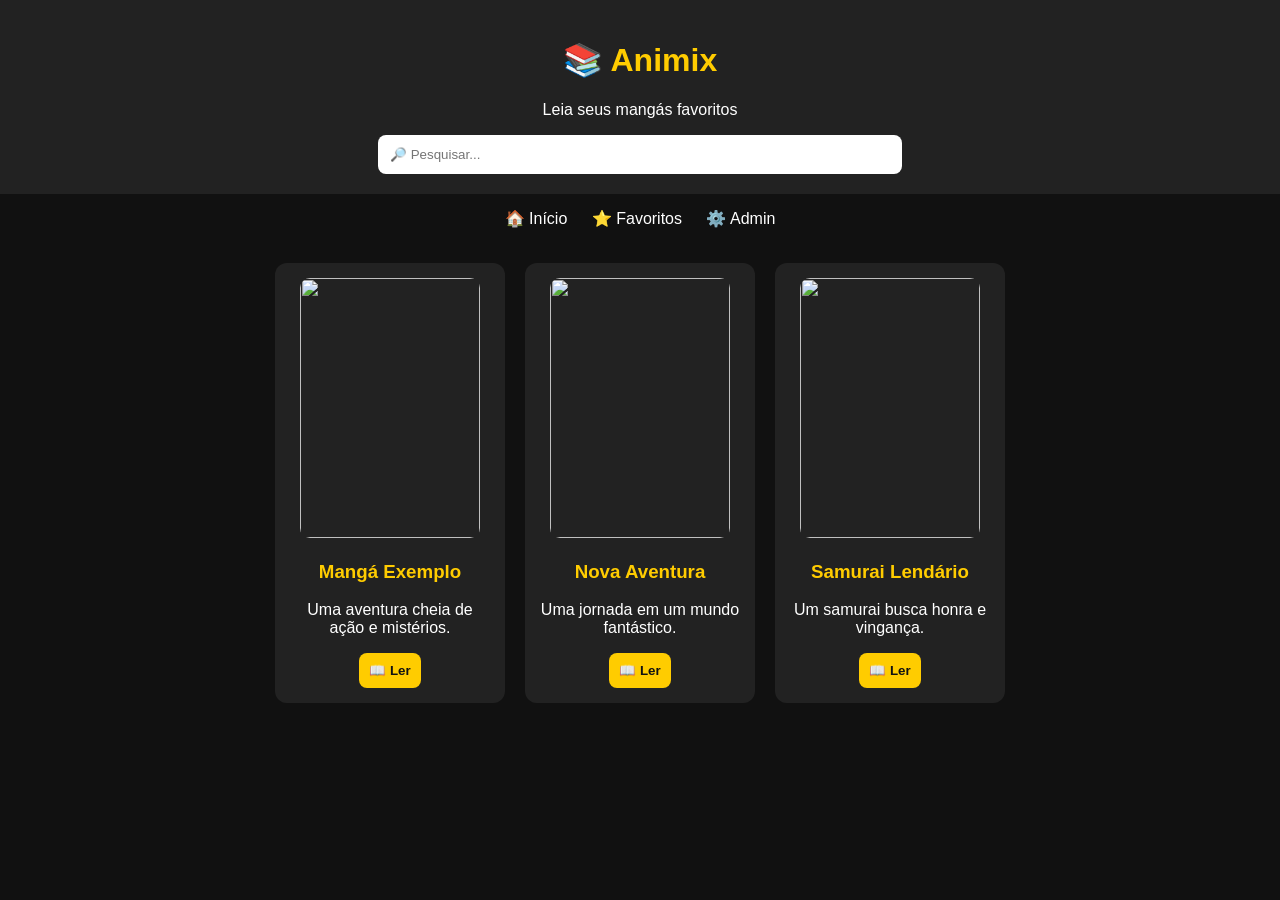
==== index.html @ 1372f6e9 "Refactor CSS styles for consistency" ====
<!DOCTYPE html>
<html lang="pt-BR">

<head>

<meta charset="UTF-8">
<meta name="viewport" content="width=device-width, initial-scale=1.0">

<title>Animix - Mangás</title>

<style>

body{
margin:0;
background:#111;
color:white;
font-family:Arial,sans-serif;
}

header{
background:#222;
padding:20px;
text-align:center;
}

h1{
color:#ffcc00;
}

.pesquisa{
width:80%;
max-width:500px;
padding:12px;
border-radius:8px;
border:none;
}

.menu{
text-align:center;
padding:15px;
}

.menu a{
color:white;
margin:10px;
text-decoration:none;
}

.catalogo{
display:flex;
flex-wrap:wrap;
justify-content:center;
gap:20px;
padding:20px;
}

.card{
background:#222;
width:200px;
padding:15px;
border-radius:12px;
text-align:center;
}

.card img{
width:180px;
height:260px;
object-fit:cover;
border-radius:10px;
}

.card h3{
color:#ffcc00;
}

button{
background:#ffcc00;
color:#111;
border:none;
padding:10px;
border-radius:8px;
cursor:pointer;
font-weight:bold;
}

</style>

</head>


<body>


<header>

<h1>📚 Animix</h1>

<p>Leia seus mangás favoritos</p>


<input 
id="pesquisa"
class="pesquisa"
placeholder="🔎 Pesquisar..."
onkeyup="buscar()"
>


</header>



<div class="menu">

<a href="index.html">
🏠 Início
</a>


<a href="favoritos.html">
⭐ Favoritos
</a>


<a href="admin.html">
⚙️ Admin
</a>


</div>




<div class="catalogo" id="catalogo">

</div>




<script src="dados.js"></script>


<script>



let lista = mangas;



let cadastrados =
JSON.parse(localStorage.getItem("mangas")) || [];



lista = lista.concat(cadastrados);




let catalogo =
document.getElementById("catalogo");




lista.forEach(function(manga,index){



catalogo.innerHTML += `


<div class="card">


<img src="${manga.capa}">


<h3>${manga.nome}</h3>


<p>${manga.descricao}</p>


<a href="manga.html?id=${index}">

<button>

📖 Ler

</button>

</a>



</div>


`;



});






function buscar(){



let texto =
document
.getElementById("pesquisa")
.value
.toLowerCase();



let cards =
document.getElementsByClassName("card");



for(let i=0;i<cards.length;i++){



let nome =
cards[i]
.querySelector("h3")
.innerHTML
.toLowerCase();



cards[i].style.display =
nome.includes(texto)
?
"block"
:
"none";


}



}



</script>



</body>

</html>
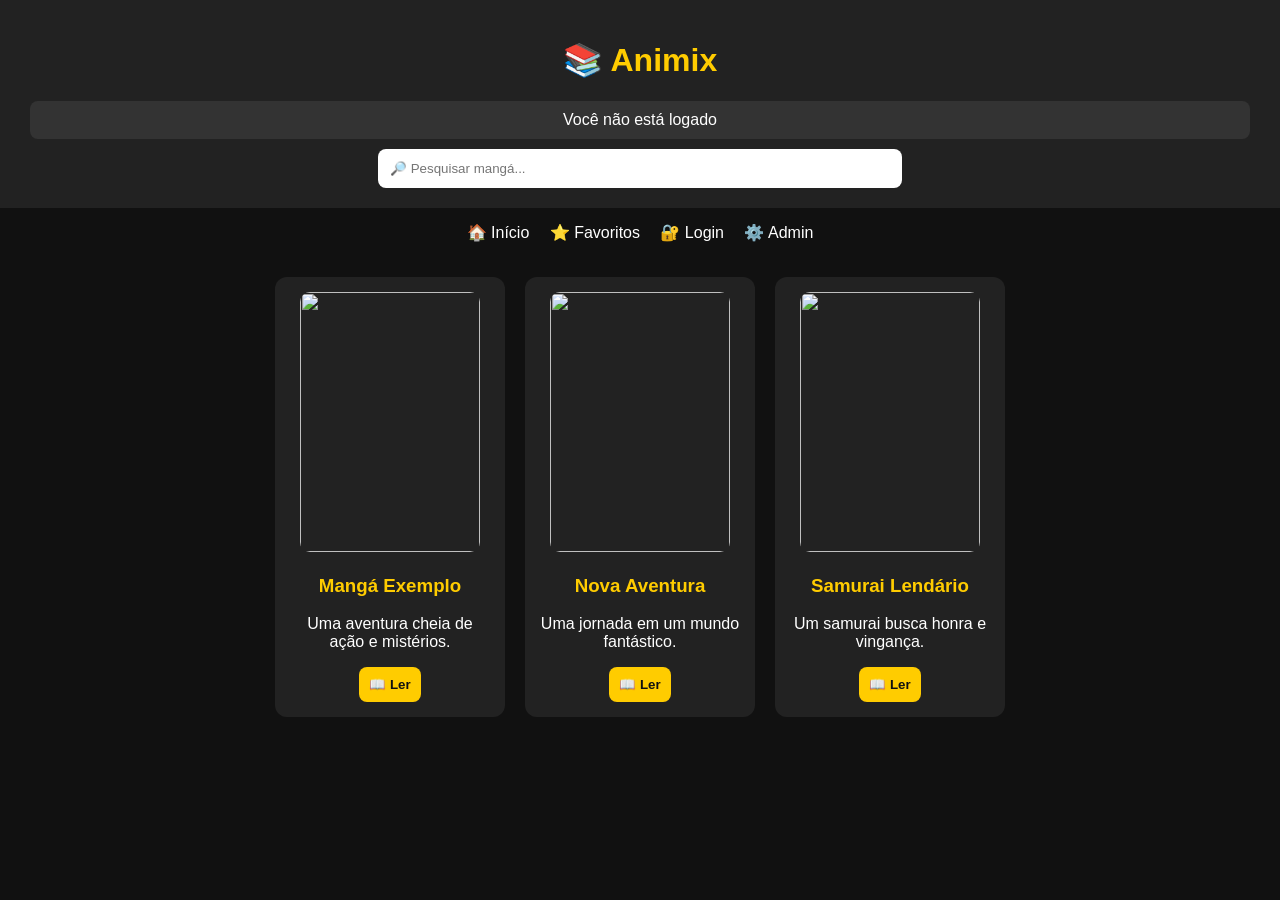
==== commit 21796ae4: "Refactor HTML and CSS for improved layout and style" ====
--- a/index.html
+++ b/index.html
@@ -7,6 +7,7 @@
 <meta name="viewport" content="width=device-width, initial-scale=1.0">
 
 <title>Animix - Mangás</title>
+
 
 <style>
 
@@ -17,63 +18,54 @@
 font-family:Arial,sans-serif;
 }
 
+
 header{
+
 background:#222;
 padding:20px;
 text-align:center;
-}
+
+}
+
 
 h1{
+
 color:#ffcc00;
-}
+
+}
+
 
 .pesquisa{
+
 width:80%;
 max-width:500px;
 padding:12px;
 border-radius:8px;
 border:none;
-}
+
+}
+
+
 
 .menu{
+
 text-align:center;
 padding:15px;
-}
+
+}
+
 
 .menu a{
+
 color:white;
-margin:10px;
+margin:8px;
 text-decoration:none;
-}
-
-.catalogo{
-display:flex;
-flex-wrap:wrap;
-justify-content:center;
-gap:20px;
-padding:20px;
-}
-
-.card{
-background:#222;
-width:200px;
-padding:15px;
-border-radius:12px;
-text-align:center;
-}
-
-.card img{
-width:180px;
-height:260px;
-object-fit:cover;
-border-radius:10px;
-}
-
-.card h3{
-color:#ffcc00;
-}
+
+}
+
 
 button{
+
 background:#ffcc00;
 color:#111;
 border:none;
@@ -81,7 +73,61 @@
 border-radius:8px;
 cursor:pointer;
 font-weight:bold;
-}
+
+}
+
+
+
+.catalogo{
+
+display:flex;
+flex-wrap:wrap;
+justify-content:center;
+gap:20px;
+padding:20px;
+
+}
+
+
+
+.card{
+
+background:#222;
+width:200px;
+padding:15px;
+border-radius:12px;
+text-align:center;
+
+}
+
+
+
+.card img{
+
+width:180px;
+height:260px;
+object-fit:cover;
+border-radius:10px;
+
+}
+
+
+.card h3{
+
+color:#ffcc00;
+
+}
+
+
+.usuario{
+
+background:#333;
+padding:10px;
+margin:10px;
+border-radius:8px;
+
+}
+
 
 </style>
 
@@ -91,26 +137,36 @@
 <body>
 
 
+
 <header>
 
+
 <h1>📚 Animix</h1>
 
-<p>Leia seus mangás favoritos</p>
+
+<div id="usuario" class="usuario">
+
+</div>
+
 
 
 <input 
 id="pesquisa"
 class="pesquisa"
-placeholder="🔎 Pesquisar..."
+placeholder="🔎 Pesquisar mangá..."
 onkeyup="buscar()"
 >
 
 
+
 </header>
 
 
 
+
+
 <div class="menu">
+
 
 <a href="index.html">
 🏠 Início
@@ -122,16 +178,26 @@
 </a>
 
 
+
+<a href="login.html">
+🔐 Login
+</a>
+
+
+
 <a href="admin.html">
 ⚙️ Admin
 </a>
 
 
+
 </div>
 
 
 
 
+
+
 <div class="catalogo" id="catalogo">
 
 </div>
@@ -139,7 +205,12 @@
 
 
 
+
+
+
 <script src="dados.js"></script>
+
+
 
 
 <script>
@@ -155,7 +226,9 @@
 
 
 
-lista = lista.concat(cadastrados);
+lista =
+lista.concat(cadastrados);
+
 
 
 
@@ -166,6 +239,7 @@
 
 
 
+
 lista.forEach(function(manga,index){
 
 
@@ -173,16 +247,22 @@
 catalogo.innerHTML += `
 
 
+
 <div class="card">
 
 
 <img src="${manga.capa}">
 
 
-<h3>${manga.nome}</h3>
-
-
-<p>${manga.descricao}</p>
+<h3>
+${manga.nome}
+</h3>
+
+
+<p>
+${manga.descricao}
+</p>
+
 
 
 <a href="manga.html?id=${index}">
@@ -198,6 +278,7 @@
 
 
 </div>
+
 
 
 `;
@@ -220,6 +301,7 @@
 .getElementById("pesquisa")
 .value
 .toLowerCase();
+
 
 
 
@@ -256,10 +338,74 @@
 
 
 
+
+
+
+
+
+let logado =
+localStorage.getItem("login");
+
+
+
+let nome =
+localStorage.getItem("nomeUsuario");
+
+
+
+
+let area =
+document.getElementById("usuario");
+
+
+
+
+
+if(logado==="sim"){
+
+
+area.innerHTML =
+
+"👤 Olá, "+nome+
+" <button onclick='sair()'>Sair</button>";
+
+
+}
+
+else{
+
+
+area.innerHTML =
+
+"Você não está logado";
+
+
+}
+
+
+
+
+
+function sair(){
+
+
+localStorage.removeItem("login");
+
+localStorage.removeItem("nomeUsuario");
+
+
+location.reload();
+
+
+}
+
+
+
 </script>
 
 
 
+
 </body>
 
 </html>
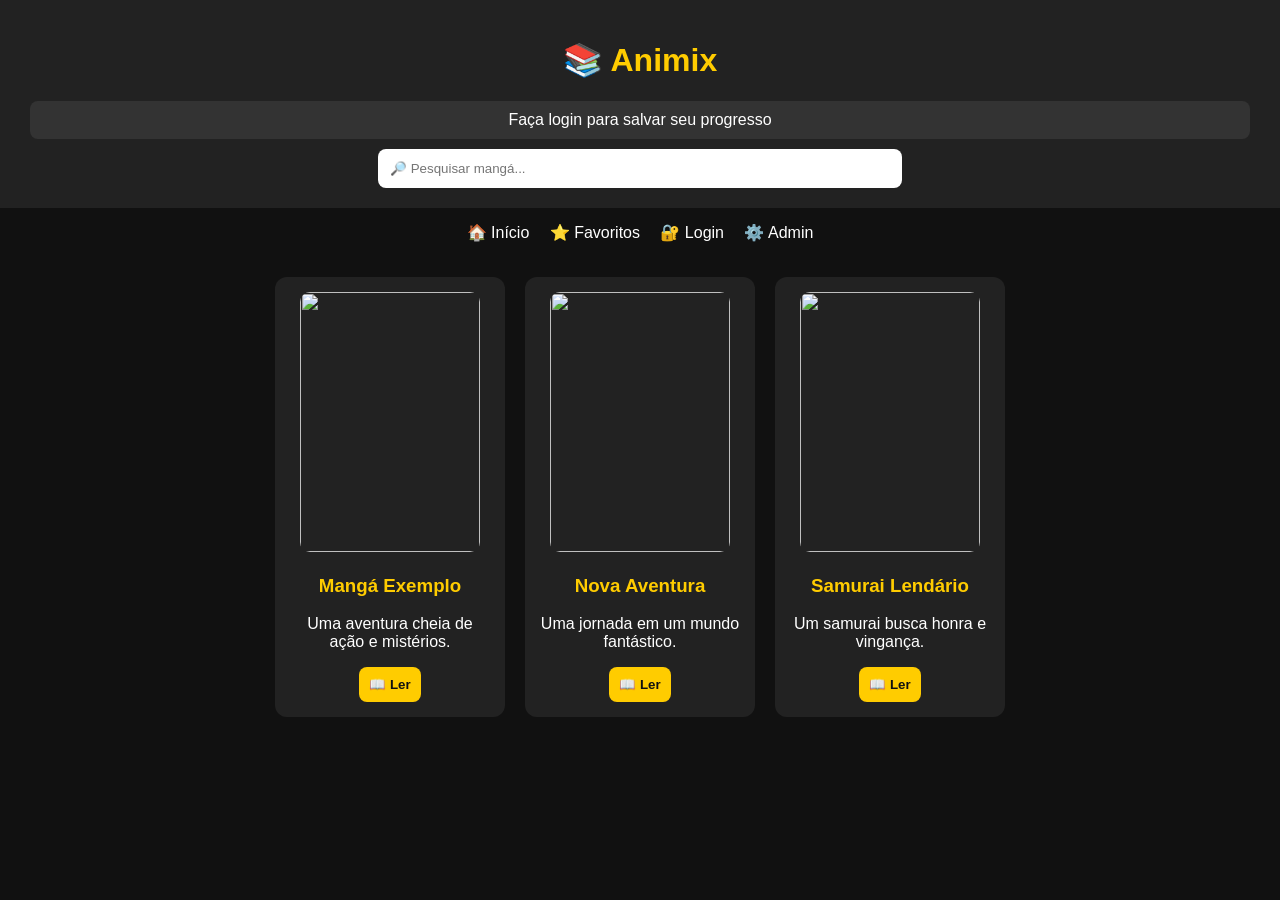
==== commit 21d72248: "Refactor index.html for improved structure and styles Refactor HTML structure and styles, removing d" ====
--- a/index.html
+++ b/index.html
@@ -20,18 +20,14 @@
 
 
 header{
-
 background:#222;
 padding:20px;
 text-align:center;
-
 }
 
 
 h1{
-
 color:#ffcc00;
-
 }
 
 
@@ -44,7 +40,6 @@
 border:none;
 
 }
-
 
 
 .menu{
@@ -77,6 +72,37 @@
 }
 
 
+.usuario{
+
+background:#333;
+padding:10px;
+margin:10px;
+border-radius:8px;
+
+}
+
+
+
+.secao{
+
+padding:20px;
+
+}
+
+
+
+.continuar{
+
+background:#222;
+border-radius:12px;
+padding:15px;
+text-align:center;
+max-width:400px;
+margin:auto;
+
+}
+
+
 
 .catalogo{
 
@@ -119,21 +145,13 @@
 }
 
 
-.usuario{
-
-background:#333;
-padding:10px;
-margin:10px;
-border-radius:8px;
-
-}
-
-
 </style>
 
+
 </head>
 
 
+
 <body>
 
 
@@ -144,13 +162,14 @@
 <h1>📚 Animix</h1>
 
 
+
 <div id="usuario" class="usuario">
 
 </div>
 
 
 
-<input 
+<input
 id="pesquisa"
 class="pesquisa"
 placeholder="🔎 Pesquisar mangá..."
@@ -164,7 +183,6 @@
 
 
 
-
 <div class="menu">
 
 
@@ -178,19 +196,16 @@
 </a>
 
 
-
 <a href="login.html">
 🔐 Login
 </a>
 
 
-
 <a href="admin.html">
 ⚙️ Admin
 </a>
 
 
-
 </div>
 
 
@@ -198,6 +213,13 @@
 
 
 
+<div id="continuarArea"></div>
+
+
+
+
+
+
 <div class="catalogo" id="catalogo">
 
 </div>
@@ -212,28 +234,126 @@
 
 
 
-
 <script>
 
 
 
+
+
+// HISTÓRICO DE LEITURA
+
+
+
+let ultimo =
+
+JSON.parse(
+
+localStorage.getItem("ultimoLido")
+
+);
+
+
+
+
+
+if(ultimo){
+
+
+
+document.getElementById("continuarArea").innerHTML = `
+
+
+
+<div class="secao">
+
+
+<h2>
+
+📌 Continuar lendo
+
+</h2>
+
+
+
+<div class="continuar">
+
+
+<h3>
+
+${ultimo.manga}
+
+</h3>
+
+
+
+<p>
+
+Capítulo ${ultimo.capitulo}
+
+</p>
+
+
+
+<a href="leitor.html?id=${ultimo.id}&cap=${ultimo.capitulo}">
+
+
+<button>
+
+▶ Continuar
+
+</button>
+
+
+</a>
+
+
+
+</div>
+
+
+</div>
+
+
+
+`;
+
+
+
+}
+
+
+
+
+
+
+
+// CATÁLOGO
+
+
+
 let lista = mangas;
 
 
 
 let cadastrados =
-JSON.parse(localStorage.getItem("mangas")) || [];
-
-
-
-lista =
-lista.concat(cadastrados);
+
+JSON.parse(
+
+localStorage.getItem("mangas")
+
+) || [];
+
+
+
+lista = lista.concat(cadastrados);
+
 
 
 
 
 
 let catalogo =
+
 document.getElementById("catalogo");
 
 
@@ -247,7 +367,6 @@
 catalogo.innerHTML += `
 
 
-
 <div class="card">
 
 
@@ -255,24 +374,30 @@
 
 
 <h3>
+
 ${manga.nome}
+
 </h3>
 
 
 <p>
+
 ${manga.descricao}
+
 </p>
 
 
 
 <a href="manga.html?id=${index}">
 
+
 <button>
 
 📖 Ler
 
 </button>
 
+
 </a>
 
 
@@ -280,7 +405,6 @@
 </div>
 
 
-
 `;
 
 
@@ -292,69 +416,95 @@
 
 
 
+// PESQUISA
+
+
+
 function buscar(){
 
 
 
 let texto =
-document
-.getElementById("pesquisa")
+
+document.getElementById("pesquisa")
+
 .value
+
 .toLowerCase();
 
 
 
 
 let cards =
+
 document.getElementsByClassName("card");
 
 
 
+
+
 for(let i=0;i<cards.length;i++){
 
 
 
 let nome =
+
 cards[i]
+
 .querySelector("h3")
+
 .innerHTML
+
 .toLowerCase();
 
 
 
+
 cards[i].style.display =
+
 nome.includes(texto)
+
 ?
+
 "block"
+
 :
+
 "none";
 
 
-}
-
-
-
-}
-
-
-
-
-
+
+}
+
+
+
+}
+
+
+
+
+
+
+
+// LOGIN
 
 
 
 let logado =
+
 localStorage.getItem("login");
 
 
 
 let nome =
+
 localStorage.getItem("nomeUsuario");
 
 
 
 
 let area =
+
 document.getElementById("usuario");
 
 
@@ -364,12 +514,15 @@
 if(logado==="sim"){
 
 
+
 area.innerHTML =
 
-"👤 Olá, "+nome+
+"👤 Olá "+nome+
+
 " <button onclick='sair()'>Sair</button>";
 
 
+
 }
 
 else{
@@ -377,7 +530,7 @@
 
 area.innerHTML =
 
-"Você não está logado";
+"Faça login para salvar seu progresso";
 
 
 }
@@ -401,11 +554,11 @@
 
 
 
+
 </script>
 
 
 
-
 </body>
 
 </html>
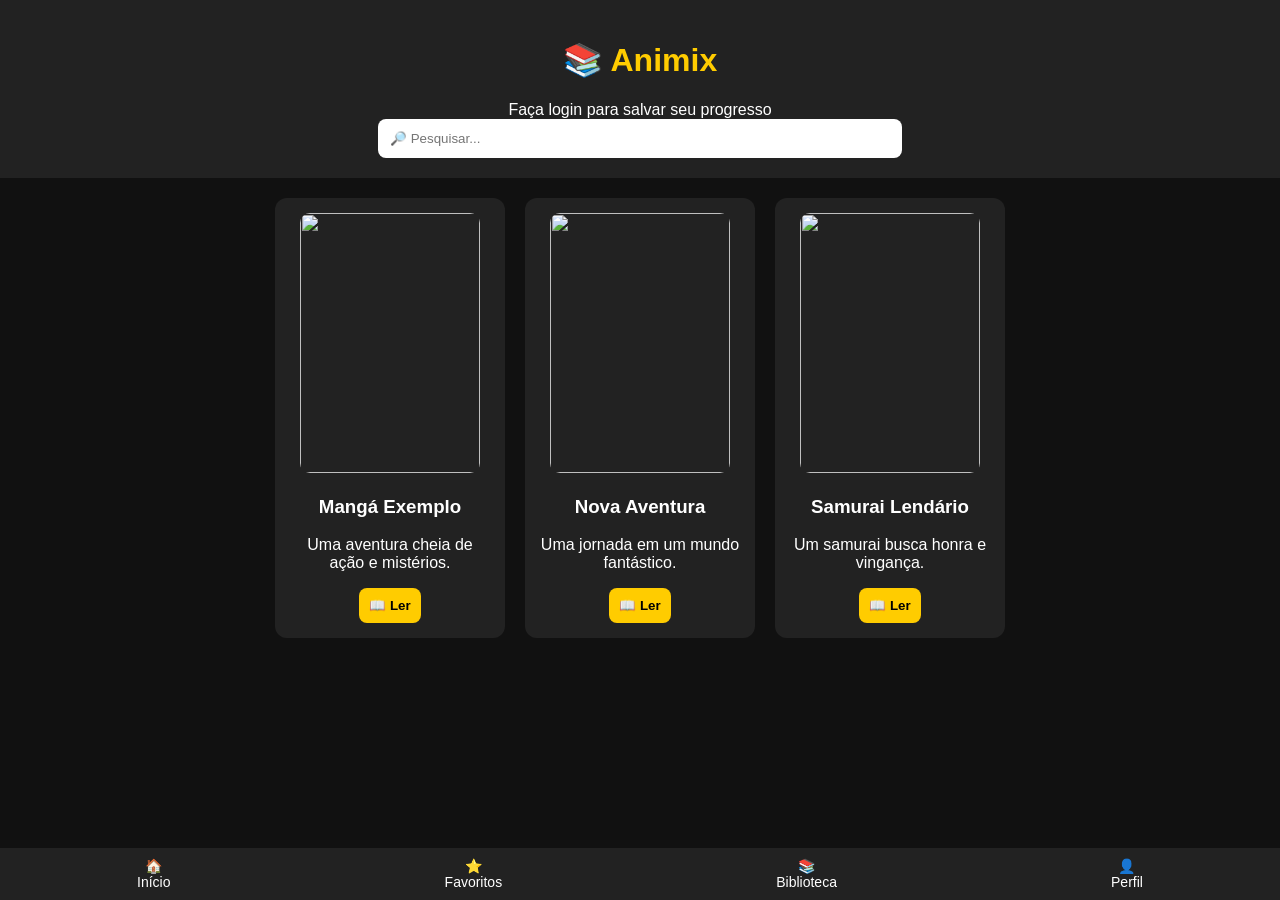
==== commit 6b351934: "Refactor HTML structure and styles for clarity" ====
--- a/index.html
+++ b/index.html
@@ -6,18 +6,17 @@
 <meta charset="UTF-8">
 <meta name="viewport" content="width=device-width, initial-scale=1.0">
 
-<title>Animix - Mangás</title>
-
+<title>Animix</title>
 
 <style>
 
 body{
 margin:0;
+padding-bottom:80px;
 background:#111;
 color:white;
 font-family:Arial,sans-serif;
 }
-
 
 header{
 background:#222;
@@ -25,62 +24,87 @@
 text-align:center;
 }
 
-
 h1{
 color:#ffcc00;
 }
 
-
 .pesquisa{
-
 width:80%;
 max-width:500px;
 padding:12px;
 border-radius:8px;
 border:none;
-
-}
-
-
-.menu{
-
+}
+
+
+.usuario{
+background:#333;
+padding:10px;
+border-radius:8px;
+margin:10px;
+}
+
+
+.catalogo{
+display:flex;
+flex-wrap:wrap;
+justify-content:center;
+gap:20px;
+padding:20px;
+}
+
+
+.card{
+background:#222;
+width:200px;
+padding:15px;
+border-radius:12px;
 text-align:center;
-padding:15px;
-
-}
-
-
-.menu a{
-
-color:white;
-margin:8px;
-text-decoration:none;
-
+}
+
+
+.card img{
+width:180px;
+height:260px;
+object-fit:cover;
+border-radius:10px;
 }
 
 
 button{
-
 background:#ffcc00;
-color:#111;
 border:none;
 padding:10px;
 border-radius:8px;
 cursor:pointer;
 font-weight:bold;
-
-}
-
-
-.usuario{
-
-background:#333;
-padding:10px;
-margin:10px;
-border-radius:8px;
-
-}
-
+}
+
+
+
+.menu-fixo{
+
+position:fixed;
+bottom:0;
+left:0;
+width:100%;
+background:#222;
+display:flex;
+justify-content:space-around;
+padding:10px 0;
+z-index:999;
+
+}
+
+
+.menu-fixo a{
+
+color:white;
+text-decoration:none;
+text-align:center;
+font-size:14px;
+
+}
 
 
 .secao{
@@ -94,53 +118,9 @@
 .continuar{
 
 background:#222;
-border-radius:12px;
 padding:15px;
+border-radius:10px;
 text-align:center;
-max-width:400px;
-margin:auto;
-
-}
-
-
-
-.catalogo{
-
-display:flex;
-flex-wrap:wrap;
-justify-content:center;
-gap:20px;
-padding:20px;
-
-}
-
-
-
-.card{
-
-background:#222;
-width:200px;
-padding:15px;
-border-radius:12px;
-text-align:center;
-
-}
-
-
-
-.card img{
-
-width:180px;
-height:260px;
-object-fit:cover;
-border-radius:10px;
-
-}
-
-
-.card h3{
-
-color:#ffcc00;
 
 }
 
@@ -151,7 +131,6 @@
 </head>
 
 
-
 <body>
 
 
@@ -162,47 +141,61 @@
 <h1>📚 Animix</h1>
 
 
-
-<div id="usuario" class="usuario">
-
-</div>
-
-
-
-<input
+<div id="usuario"></div>
+
+
+<input 
+class="pesquisa"
 id="pesquisa"
-class="pesquisa"
-placeholder="🔎 Pesquisar mangá..."
+placeholder="🔎 Pesquisar..."
 onkeyup="buscar()"
 >
 
 
-
 </header>
 
 
 
 
-<div class="menu">
+
+<div id="continuar"></div>
+
+
+
+<div class="catalogo" id="catalogo">
+
+</div>
+
+
+
+
+
+
+
+<div class="menu-fixo">
 
 
 <a href="index.html">
-🏠 Início
+🏠<br>
+Início
 </a>
 
 
 <a href="favoritos.html">
-⭐ Favoritos
-</a>
-
-
-<a href="login.html">
-🔐 Login
-</a>
-
-
-<a href="admin.html">
-⚙️ Admin
+⭐<br>
+Favoritos
+</a>
+
+
+<a href="biblioteca.html">
+📚<br>
+Biblioteca
+</a>
+
+
+<a href="perfil.html">
+👤<br>
+Perfil
 </a>
 
 
@@ -213,77 +206,114 @@
 
 
 
-<div id="continuarArea"></div>
-
-
-
-
-
-
-<div class="catalogo" id="catalogo">
+
+<script src="dados.js"></script>
+
+
+
+<script>
+
+
+
+let lista=mangas;
+
+
+let extras=
+
+JSON.parse(localStorage.getItem("mangas")) || [];
+
+
+
+lista=lista.concat(extras);
+
+
+
+
+
+let catalogo=
+
+document.getElementById("catalogo");
+
+
+
+
+
+lista.forEach(function(manga,index){
+
+
+
+catalogo.innerHTML += `
+
+
+<div class="card">
+
+
+<img src="${manga.capa}">
+
+
+<h3>
+
+${manga.nome}
+
+</h3>
+
+
+<p>
+
+${manga.descricao}
+
+</p>
+
+
+
+<a href="manga.html?id=${index}">
+
+
+<button>
+
+📖 Ler
+
+</button>
+
+
+</a>
+
 
 </div>
 
 
-
-
-
-
-
-<script src="dados.js"></script>
-
-
-
-<script>
-
-
-
-
-
-// HISTÓRICO DE LEITURA
-
-
-
-let ultimo =
-
-JSON.parse(
-
-localStorage.getItem("ultimoLido")
-
-);
-
-
+`;
+
+
+
+});
+
+
+
+
+
+
+
+let ultimo=
+
+JSON.parse(localStorage.getItem("ultimoLido"));
 
 
 
 if(ultimo){
 
 
-
-document.getElementById("continuarArea").innerHTML = `
-
-
+document.getElementById("continuar").innerHTML=`
 
 <div class="secao">
 
-
-<h2>
-
-📌 Continuar lendo
-
-</h2>
-
+<h2>📌 Continuar lendo</h2>
 
 
 <div class="continuar">
 
 
-<h3>
-
-${ultimo.manga}
-
-</h3>
-
+<h3>${ultimo.manga}</h3>
 
 
 <p>
@@ -293,7 +323,6 @@
 </p>
 
 
-
 <a href="leitor.html?id=${ultimo.id}&cap=${ultimo.capitulo}">
 
 
@@ -307,14 +336,11 @@
 </a>
 
 
-
 </div>
 
 
 </div>
 
-
-
 `;
 
 
@@ -327,140 +353,32 @@
 
 
 
-// CATÁLOGO
-
-
-
-let lista = mangas;
-
-
-
-let cadastrados =
-
-JSON.parse(
-
-localStorage.getItem("mangas")
-
-) || [];
-
-
-
-lista = lista.concat(cadastrados);
-
-
-
-
-
-
-let catalogo =
-
-document.getElementById("catalogo");
-
-
-
-
-
-lista.forEach(function(manga,index){
-
-
-
-catalogo.innerHTML += `
-
-
-<div class="card">
-
-
-<img src="${manga.capa}">
-
-
-<h3>
-
-${manga.nome}
-
-</h3>
-
-
-<p>
-
-${manga.descricao}
-
-</p>
-
-
-
-<a href="manga.html?id=${index}">
-
-
-<button>
-
-📖 Ler
-
-</button>
-
-
-</a>
-
-
-
-</div>
-
-
-`;
-
-
-
-});
-
-
-
-
-
-
-// PESQUISA
-
-
 
 function buscar(){
 
 
-
-let texto =
-
-document.getElementById("pesquisa")
-
-.value
-
-.toLowerCase();
-
-
-
-
-let cards =
+let texto=
+
+document.getElementById("pesquisa").value.toLowerCase();
+
+
+
+let cards=
 
 document.getElementsByClassName("card");
 
 
 
-
-
 for(let i=0;i<cards.length;i++){
 
 
-
-let nome =
-
-cards[i]
-
-.querySelector("h3")
-
-.innerHTML
-
-.toLowerCase();
-
-
-
-
-cards[i].style.display =
+let nome=
+
+cards[i].querySelector("h3").innerHTML.toLowerCase();
+
+
+
+cards[i].style.display=
 
 nome.includes(texto)
 
@@ -473,54 +391,29 @@
 "none";
 
 
-
-}
-
-
-
-}
-
-
-
-
-
-
-
-// LOGIN
-
-
-
-let logado =
-
-localStorage.getItem("login");
-
-
-
-let nome =
+}
+
+
+
+}
+
+
+
+
+
+
+let nome=
 
 localStorage.getItem("nomeUsuario");
 
 
 
-
-let area =
-
-document.getElementById("usuario");
-
-
-
-
-
-if(logado==="sim"){
-
-
-
-area.innerHTML =
-
-"👤 Olá "+nome+
-
-" <button onclick='sair()'>Sair</button>";
-
+if(nome){
+
+
+document.getElementById("usuario").innerHTML=
+
+"👤 Olá "+nome;
 
 
 }
@@ -528,7 +421,7 @@
 else{
 
 
-area.innerHTML =
+document.getElementById("usuario").innerHTML=
 
 "Faça login para salvar seu progresso";
 
@@ -537,28 +430,11 @@
 
 
 
-
-
-function sair(){
-
-
-localStorage.removeItem("login");
-
-localStorage.removeItem("nomeUsuario");
-
-
-location.reload();
-
-
-}
-
-
-
-
 </script>
 
 
 
+
 </body>
 
 </html>
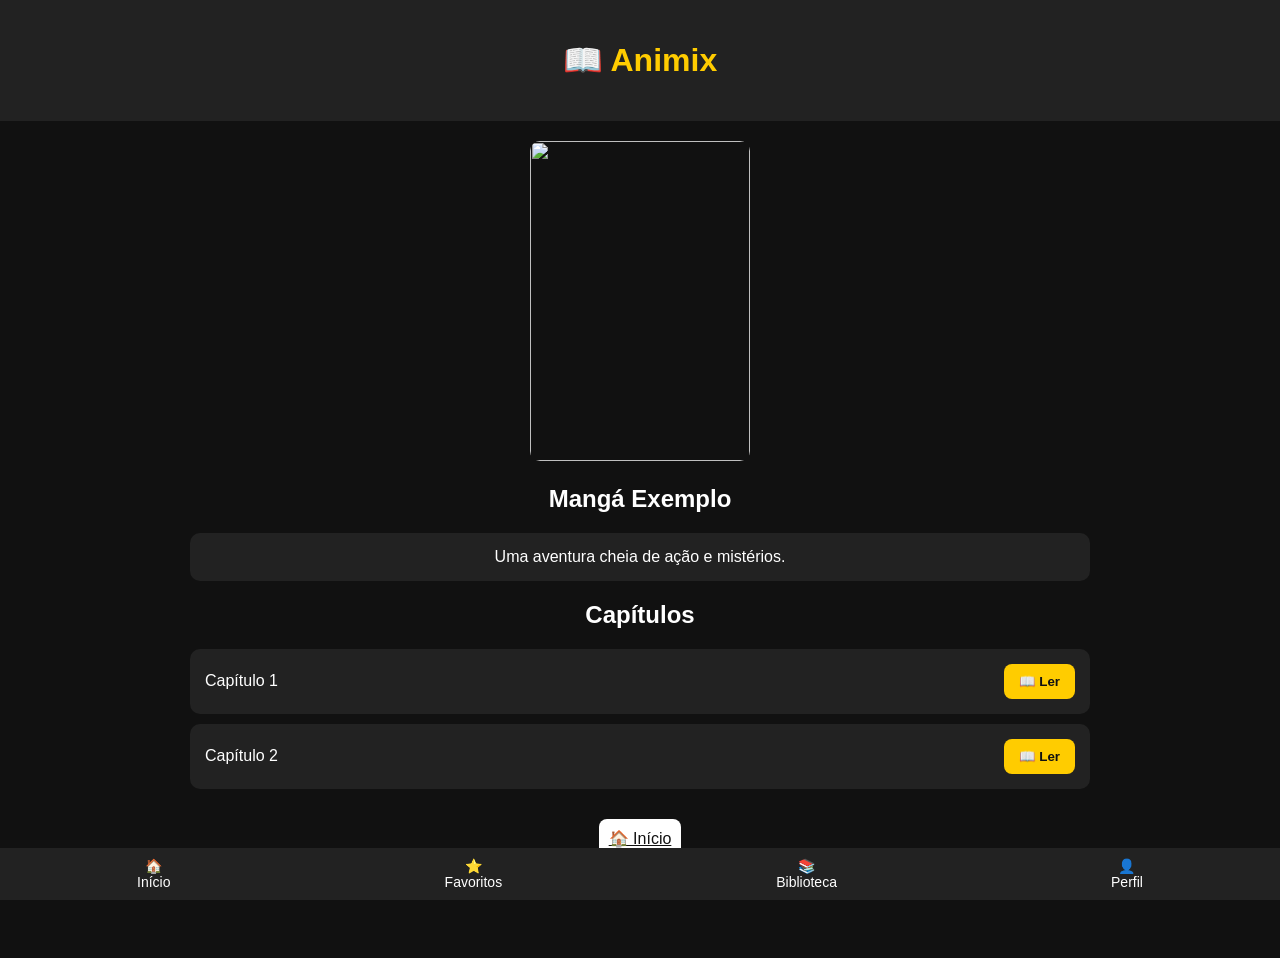
==== commit d5e0cdc3: "Update title and enhance styling in index.html" ====
--- a/index.html
+++ b/index.html
@@ -6,78 +6,105 @@
 <meta charset="UTF-8">
 <meta name="viewport" content="width=device-width, initial-scale=1.0">
 
-<title>Animix</title>
+<title>Animix - Mangá</title>
+
 
 <style>
 
 body{
+
 margin:0;
 padding-bottom:80px;
 background:#111;
 color:white;
 font-family:Arial,sans-serif;
-}
+
+}
+
 
 header{
+
 background:#222;
 padding:20px;
 text-align:center;
-}
+
+}
+
 
 h1{
+
 color:#ffcc00;
-}
-
-.pesquisa{
-width:80%;
-max-width:500px;
-padding:12px;
-border-radius:8px;
-border:none;
-}
-
-
-.usuario{
-background:#333;
-padding:10px;
-border-radius:8px;
-margin:10px;
-}
-
-
-.catalogo{
-display:flex;
-flex-wrap:wrap;
-justify-content:center;
-gap:20px;
+
+}
+
+
+
+.container{
+
+max-width:900px;
+margin:auto;
 padding:20px;
-}
-
-
-.card{
-background:#222;
-width:200px;
-padding:15px;
-border-radius:12px;
 text-align:center;
-}
-
-
-.card img{
-width:180px;
-height:260px;
+
+}
+
+
+
+.capa{
+
+width:220px;
+height:320px;
 object-fit:cover;
 border-radius:10px;
-}
+
+}
+
+
+
+.descricao{
+
+background:#222;
+padding:15px;
+border-radius:10px;
+margin:20px 0;
+
+}
+
 
 
 button{
+
 background:#ffcc00;
+color:#111;
 border:none;
-padding:10px;
+padding:10px 15px;
 border-radius:8px;
 cursor:pointer;
 font-weight:bold;
+
+}
+
+
+
+.capitulo{
+
+background:#222;
+padding:15px;
+margin:10px 0;
+border-radius:10px;
+display:flex;
+justify-content:space-between;
+align-items:center;
+
+}
+
+
+
+.remover{
+
+background:#c00000;
+color:white;
+
 }
 
 
@@ -107,22 +134,18 @@
 }
 
 
-.secao{
-
-padding:20px;
-
-}
-
-
-
-.continuar{
-
-background:#222;
-padding:15px;
-border-radius:10px;
-text-align:center;
-
-}
+
+.voltar{
+
+display:inline-block;
+background:white;
+color:#111;
+padding:10px;
+border-radius:8px;
+margin-top:20px;
+
+}
+
 
 
 </style>
@@ -135,22 +158,10 @@
 
 
 
+
 <header>
 
-
-<h1>📚 Animix</h1>
-
-
-<div id="usuario"></div>
-
-
-<input 
-class="pesquisa"
-id="pesquisa"
-placeholder="🔎 Pesquisar..."
-onkeyup="buscar()"
->
-
+<h1>📖 Animix</h1>
 
 </header>
 
@@ -158,15 +169,10 @@
 
 
 
-<div id="continuar"></div>
-
-
-
-<div class="catalogo" id="catalogo">
+<div class="container" id="conteudo">
+
 
 </div>
-
-
 
 
 
@@ -210,63 +216,103 @@
 <script src="dados.js"></script>
 
 
-
 <script>
 
 
 
-let lista=mangas;
-
-
-let extras=
-
-JSON.parse(localStorage.getItem("mangas")) || [];
-
-
-
-lista=lista.concat(extras);
-
-
-
-
-
-let catalogo=
-
-document.getElementById("catalogo");
-
-
-
-
-
-lista.forEach(function(manga,index){
-
-
-
-catalogo.innerHTML += `
-
-
-<div class="card">
-
-
-<img src="${manga.capa}">
-
-
-<h3>
-
-${manga.nome}
-
-</h3>
-
-
-<p>
+let url=
+
+new URLSearchParams(window.location.search);
+
+
+
+let id=
+
+Number(url.get("id"));
+
+
+
+let manga=
+
+mangas[id];
+
+
+
+
+
+let conteudo=
+
+document.getElementById("conteudo");
+
+
+
+
+
+if(manga){
+
+
+
+conteudo.innerHTML=`
+
+<img class="capa" src="${manga.capa}">
+
+
+<h2>${manga.nome}</h2>
+
+
+<div class="descricao">
 
 ${manga.descricao}
 
-</p>
-
-
-
-<a href="manga.html?id=${index}">
+</div>
+
+
+
+<h2>Capítulos</h2>
+
+
+<div id="capitulos"></div>
+
+
+
+<a class="voltar" href="index.html">
+
+🏠 Início
+
+</a>
+
+
+`;
+
+
+
+
+let lista=
+
+document.getElementById("capitulos");
+
+
+
+
+manga.capitulos.forEach(function(cap){
+
+
+
+lista.innerHTML +=`
+
+
+<div class="capitulo">
+
+
+<span>
+
+Capítulo ${cap.numero}
+
+</span>
+
+
+
+<a href="leitor.html?id=${id}&cap=${cap.numero}">
 
 
 <button>
@@ -279,9 +325,11 @@
 </a>
 
 
+
 </div>
 
 
+
 `;
 
 
@@ -290,140 +338,14 @@
 
 
 
-
-
-
-
-let ultimo=
-
-JSON.parse(localStorage.getItem("ultimoLido"));
-
-
-
-if(ultimo){
-
-
-document.getElementById("continuar").innerHTML=`
-
-<div class="secao">
-
-<h2>📌 Continuar lendo</h2>
-
-
-<div class="continuar">
-
-
-<h3>${ultimo.manga}</h3>
-
-
-<p>
-
-Capítulo ${ultimo.capitulo}
-
-</p>
-
-
-<a href="leitor.html?id=${ultimo.id}&cap=${ultimo.capitulo}">
-
-
-<button>
-
-▶ Continuar
-
-</button>
-
-
-</a>
-
-
-</div>
-
-
-</div>
-
-`;
-
-
-
-}
-
-
-
-
-
-
-
-
-function buscar(){
-
-
-let texto=
-
-document.getElementById("pesquisa").value.toLowerCase();
-
-
-
-let cards=
-
-document.getElementsByClassName("card");
-
-
-
-for(let i=0;i<cards.length;i++){
-
-
-let nome=
-
-cards[i].querySelector("h3").innerHTML.toLowerCase();
-
-
-
-cards[i].style.display=
-
-nome.includes(texto)
-
-?
-
-"block"
-
-:
-
-"none";
-
-
-}
-
-
-
-}
-
-
-
-
-
-
-let nome=
-
-localStorage.getItem("nomeUsuario");
-
-
-
-if(nome){
-
-
-document.getElementById("usuario").innerHTML=
-
-"👤 Olá "+nome;
-
-
 }
 
 else{
 
 
-document.getElementById("usuario").innerHTML=
-
-"Faça login para salvar seu progresso";
+conteudo.innerHTML=
+
+"<h2>Mangá não encontrado</h2>";
 
 
 }
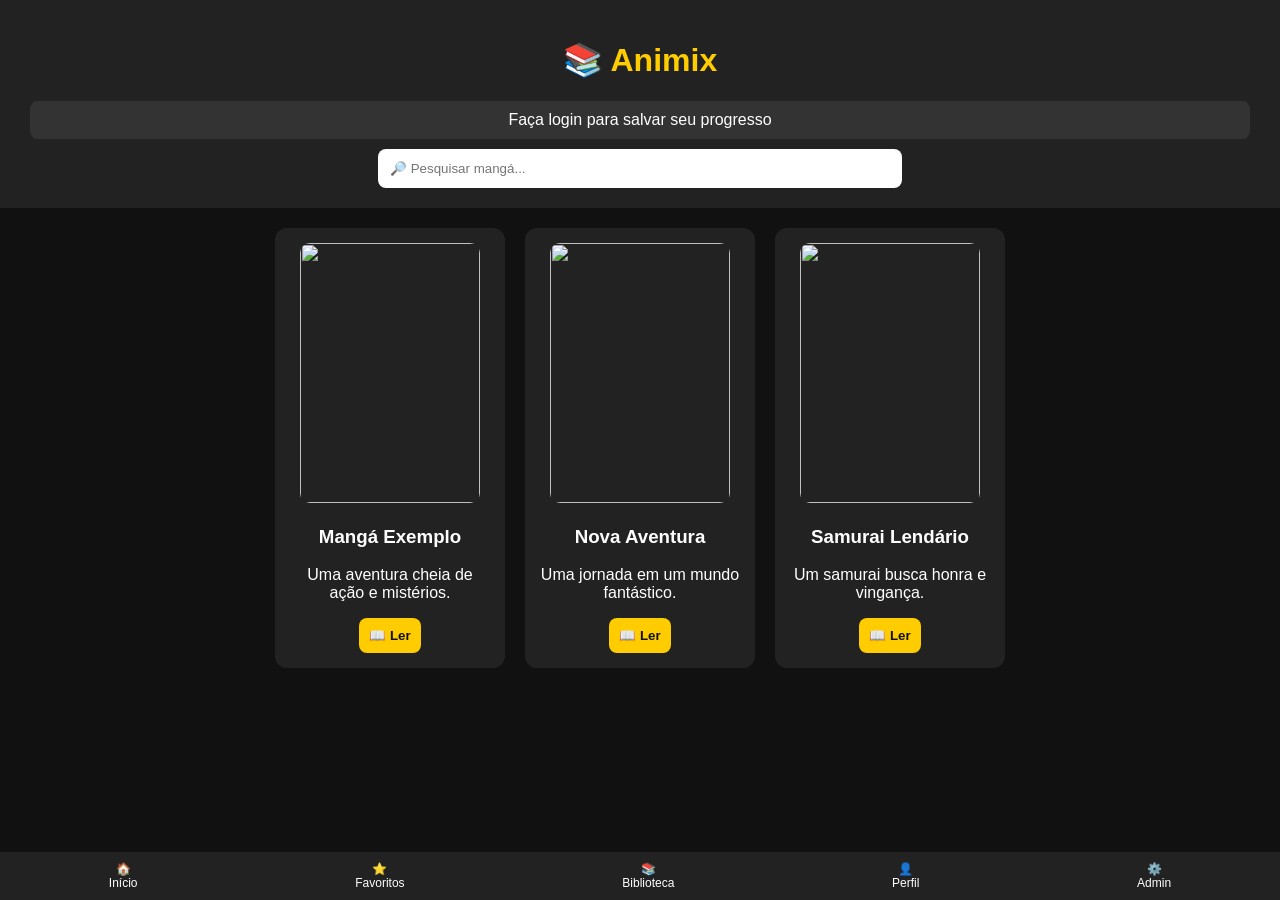
==== commit 149da11b: "Refactor HTML structure and styles for Animix" ====
--- a/index.html
+++ b/index.html
@@ -6,111 +6,85 @@
 <meta charset="UTF-8">
 <meta name="viewport" content="width=device-width, initial-scale=1.0">
 
-<title>Animix - Mangá</title>
-
+<title>Animix</title>
 
 <style>
 
 body{
-
 margin:0;
-padding-bottom:80px;
+padding-bottom:90px;
 background:#111;
 color:white;
 font-family:Arial,sans-serif;
-
-}
-
+}
 
 header{
-
 background:#222;
 padding:20px;
 text-align:center;
-
-}
-
+}
 
 h1{
-
 color:#ffcc00;
-
-}
-
-
-
-.container{
-
-max-width:900px;
-margin:auto;
+}
+
+.pesquisa{
+width:80%;
+max-width:500px;
+padding:12px;
+border-radius:8px;
+border:none;
+}
+
+.usuario{
+background:#333;
+padding:10px;
+margin:10px;
+border-radius:8px;
+}
+
+.catalogo{
+display:flex;
+flex-wrap:wrap;
+justify-content:center;
+gap:20px;
 padding:20px;
+}
+
+.card{
+background:#222;
+width:200px;
+padding:15px;
+border-radius:12px;
 text-align:center;
-
-}
-
-
-
-.capa{
-
-width:220px;
-height:320px;
+}
+
+.card img{
+width:180px;
+height:260px;
 object-fit:cover;
 border-radius:10px;
-
-}
-
-
-
-.descricao{
-
-background:#222;
-padding:15px;
-border-radius:10px;
-margin:20px 0;
-
-}
-
-
+}
 
 button{
-
 background:#ffcc00;
 color:#111;
 border:none;
-padding:10px 15px;
+padding:10px;
 border-radius:8px;
 cursor:pointer;
 font-weight:bold;
-
-}
-
-
-
-.capitulo{
-
+}
+
+.continuar{
 background:#222;
+margin:20px;
 padding:15px;
-margin:10px 0;
 border-radius:10px;
-display:flex;
-justify-content:space-between;
-align-items:center;
-
-}
-
-
-
-.remover{
-
-background:#c00000;
-color:white;
-
-}
-
-
+text-align:center;
+}
 
 .menu-fixo{
-
 position:fixed;
 bottom:0;
 left:0;
@@ -120,59 +94,46 @@
 justify-content:space-around;
 padding:10px 0;
 z-index:999;
-
-}
-
+}
 
 .menu-fixo a{
-
 color:white;
 text-decoration:none;
 text-align:center;
-font-size:14px;
-
-}
-
-
-
-.voltar{
-
-display:inline-block;
-background:white;
-color:#111;
-padding:10px;
-border-radius:8px;
-margin-top:20px;
-
-}
-
-
+font-size:12px;
+}
 
 </style>
 
-
 </head>
 
 
 <body>
 
 
-
-
 <header>
 
-<h1>📖 Animix</h1>
+<h1>📚 Animix</h1>
+
+
+<div id="usuario" class="usuario"></div>
+
+
+<input
+id="pesquisa"
+class="pesquisa"
+placeholder="🔎 Pesquisar mangá..."
+onkeyup="buscar()"
+>
 
 </header>
 
 
 
-
-
-<div class="container" id="conteudo">
-
-
-</div>
+<div id="continuar"></div>
+
+
+<div class="catalogo" id="catalogo"></div>
 
 
 
@@ -205,6 +166,12 @@
 </a>
 
 
+<a href="admin.html">
+⚙️<br>
+Admin
+</a>
+
+
 </div>
 
 
@@ -212,112 +179,139 @@
 
 
 
-
 <script src="dados.js"></script>
 
 
 <script>
 
 
-
-let url=
-
-new URLSearchParams(window.location.search);
-
-
-
-let id=
-
-Number(url.get("id"));
-
-
-
-let manga=
-
-mangas[id];
-
-
-
-
-
-let conteudo=
-
-document.getElementById("conteudo");
-
-
-
-
-
-if(manga){
-
-
-
-conteudo.innerHTML=`
-
-<img class="capa" src="${manga.capa}">
-
-
-<h2>${manga.nome}</h2>
-
-
-<div class="descricao">
-
-${manga.descricao}
+let lista = [];
+
+
+// Mangás fixos
+if(typeof mangas !== "undefined"){
+
+lista = mangas;
+
+}
+
+
+// Mangás criados pelo Admin
+
+let cadastrados =
+
+JSON.parse(
+
+localStorage.getItem("mangas")
+
+) || [];
+
+
+
+lista = lista.concat(cadastrados);
+
+
+
+
+
+let catalogo =
+
+document.getElementById("catalogo");
+
+
+
+
+
+lista.forEach(function(manga,index){
+
+
+catalogo.innerHTML += `
+
+
+<div class="card">
+
+
+<img src="${manga.capa}">
+
+
+<h3>${manga.nome}</h3>
+
+
+<p>${manga.descricao || ""}</p>
+
+
+<a href="manga.html?id=${index}">
+
+
+<button>
+
+📖 Ler
+
+</button>
+
+
+</a>
+
 
 </div>
 
 
-
-<h2>Capítulos</h2>
-
-
-<div id="capitulos"></div>
-
-
-
-<a class="voltar" href="index.html">
-
-🏠 Início
-
-</a>
-
-
 `;
 
 
 
-
-let lista=
-
-document.getElementById("capitulos");
-
-
-
-
-manga.capitulos.forEach(function(cap){
-
-
-
-lista.innerHTML +=`
-
-
-<div class="capitulo">
-
-
-<span>
-
-Capítulo ${cap.numero}
-
-</span>
-
-
-
-<a href="leitor.html?id=${id}&cap=${cap.numero}">
+});
+
+
+
+
+
+
+
+
+// Continuar lendo
+
+
+let ultimo =
+
+JSON.parse(
+
+localStorage.getItem("ultimoLido")
+
+);
+
+
+
+if(ultimo){
+
+
+
+document.getElementById("continuar").innerHTML = `
+
+
+<div class="continuar">
+
+
+<h2>📌 Continuar lendo</h2>
+
+
+<h3>${ultimo.manga}</h3>
+
+
+<p>
+
+Capítulo ${ultimo.capitulo}
+
+</p>
+
+
+
+<a href="leitor.html?id=${ultimo.id}&cap=${ultimo.capitulo}">
 
 
 <button>
 
-📖 Ler
+▶ Continuar
 
 </button>
 
@@ -329,13 +323,86 @@
 </div>
 
 
-
 `;
 
 
 
-});
-
+}
+
+
+
+
+
+
+
+
+function buscar(){
+
+
+let texto =
+
+document
+.getElementById("pesquisa")
+.value
+.toLowerCase();
+
+
+
+let cards =
+
+document
+.getElementsByClassName("card");
+
+
+
+for(let i=0;i<cards.length;i++){
+
+
+
+let nome =
+
+cards[i]
+.querySelector("h3")
+.innerHTML
+.toLowerCase();
+
+
+
+cards[i].style.display =
+
+nome.includes(texto)
+
+?
+
+"block"
+
+:
+
+"none";
+
+
+}
+
+
+}
+
+
+
+
+
+
+let usuario =
+
+localStorage.getItem("nomeUsuario");
+
+
+
+if(usuario){
+
+
+document.getElementById("usuario").innerHTML =
+
+"👤 Olá, "+usuario;
 
 
 }
@@ -343,9 +410,9 @@
 else{
 
 
-conteudo.innerHTML=
-
-"<h2>Mangá não encontrado</h2>";
+document.getElementById("usuario").innerHTML =
+
+"Faça login para salvar seu progresso";
 
 
 }
@@ -355,8 +422,6 @@
 </script>
 
 
-
-
 </body>
 
 </html>
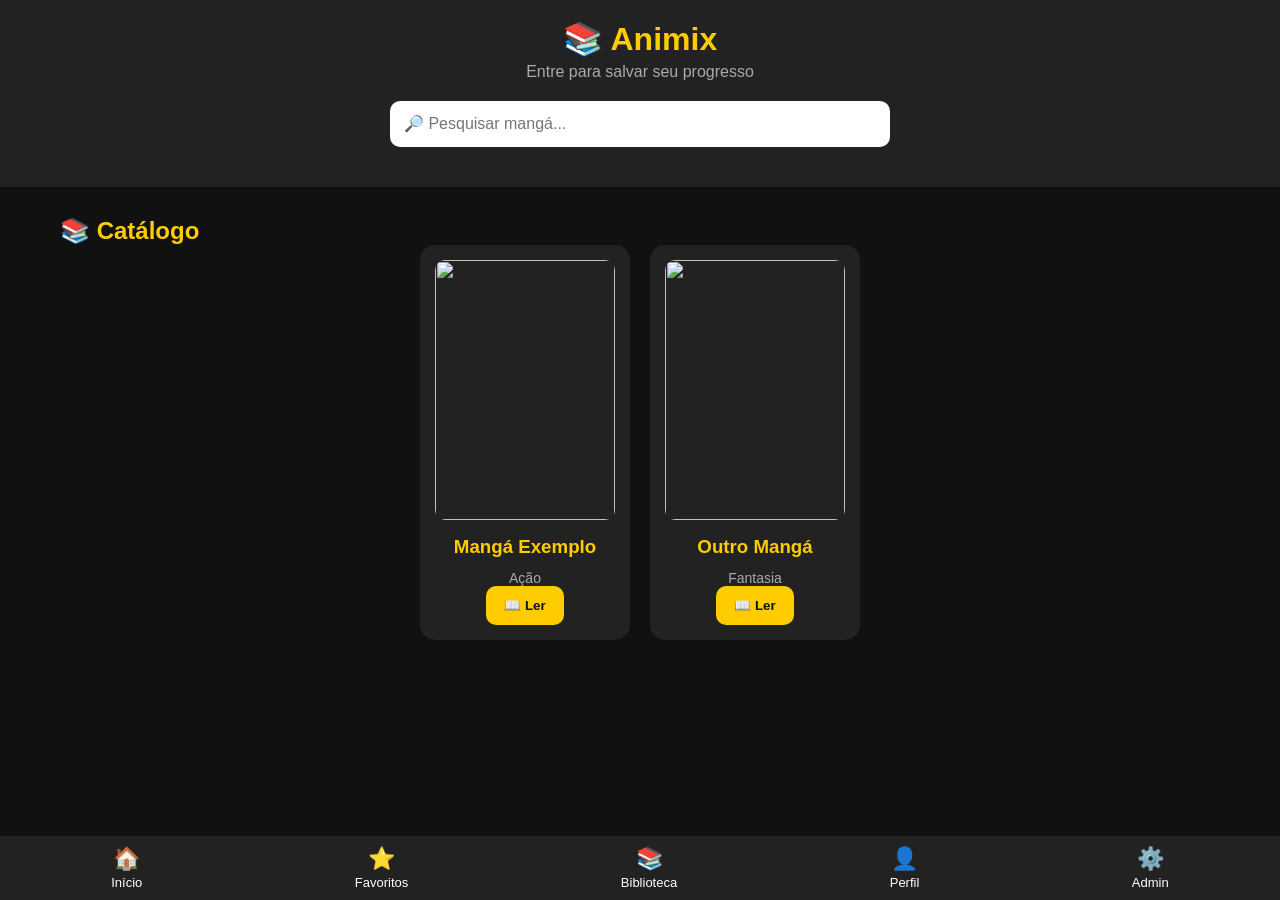
==== commit b943890e: "Refactor HTML structure and update styles" ====
--- a/index.html
+++ b/index.html
@@ -8,102 +8,7 @@
 
 <title>Animix</title>
 
-<style>
-
-body{
-margin:0;
-padding-bottom:90px;
-background:#111;
-color:white;
-font-family:Arial,sans-serif;
-}
-
-header{
-background:#222;
-padding:20px;
-text-align:center;
-}
-
-h1{
-color:#ffcc00;
-}
-
-.pesquisa{
-width:80%;
-max-width:500px;
-padding:12px;
-border-radius:8px;
-border:none;
-}
-
-.usuario{
-background:#333;
-padding:10px;
-margin:10px;
-border-radius:8px;
-}
-
-.catalogo{
-display:flex;
-flex-wrap:wrap;
-justify-content:center;
-gap:20px;
-padding:20px;
-}
-
-.card{
-background:#222;
-width:200px;
-padding:15px;
-border-radius:12px;
-text-align:center;
-}
-
-.card img{
-width:180px;
-height:260px;
-object-fit:cover;
-border-radius:10px;
-}
-
-button{
-background:#ffcc00;
-color:#111;
-border:none;
-padding:10px;
-border-radius:8px;
-cursor:pointer;
-font-weight:bold;
-}
-
-.continuar{
-background:#222;
-margin:20px;
-padding:15px;
-border-radius:10px;
-text-align:center;
-}
-
-.menu-fixo{
-position:fixed;
-bottom:0;
-left:0;
-width:100%;
-background:#222;
-display:flex;
-justify-content:space-around;
-padding:10px 0;
-z-index:999;
-}
-
-.menu-fixo a{
-color:white;
-text-decoration:none;
-text-align:center;
-font-size:12px;
-}
-
-</style>
+<link rel="stylesheet" href="css/style.css">
 
 </head>
 
@@ -111,152 +16,160 @@
 <body>
 
 
+
 <header>
 
-<h1>📚 Animix</h1>
-
-
-<div id="usuario" class="usuario"></div>
-
+
+<div class="logo">
+
+📚 Animix
+
+</div>
+
+
+<div id="usuario" class="subtitulo">
+
+</div>
+
+
+<div class="area-pesquisa">
 
 <input
+
 id="pesquisa"
+
 class="pesquisa"
+
 placeholder="🔎 Pesquisar mangá..."
+
 onkeyup="buscar()"
+
 >
 
+</div>
+
+
 </header>
 
 
 
+
+
+<div class="container">
+
+
 <div id="continuar"></div>
 
 
-<div class="catalogo" id="catalogo"></div>
-
-
-
-
-
-<div class="menu-fixo">
-
-
-<a href="index.html">
-🏠<br>
+<h2 class="titulo">
+
+📚 Catálogo
+
+</h2>
+
+
+<div id="catalogo" class="catalogo">
+
+
+</div>
+
+
+</div>
+
+
+
+
+
+
+<nav class="menu-fixo">
+
+
+<a class="menu-item" href="index.html">
+
+<span>🏠</span>
+
 Início
-</a>
-
-
-<a href="favoritos.html">
-⭐<br>
+
+</a>
+
+
+
+<a class="menu-item" href="favoritos.html">
+
+<span>⭐</span>
+
 Favoritos
-</a>
-
-
-<a href="biblioteca.html">
-📚<br>
+
+</a>
+
+
+
+<a class="menu-item" href="biblioteca.html">
+
+<span>📚</span>
+
 Biblioteca
-</a>
-
-
-<a href="perfil.html">
-👤<br>
+
+</a>
+
+
+
+<a class="menu-item" href="perfil.html">
+
+<span>👤</span>
+
 Perfil
-</a>
-
-
-<a href="admin.html">
-⚙️<br>
+
+</a>
+
+
+
+<a class="menu-item" href="admin.html">
+
+<span>⚙️</span>
+
 Admin
-</a>
-
-
-</div>
-
-
-
-
-
-
-<script src="dados.js"></script>
+
+</a>
+
+
+</nav>
+
+
+
+
+
+
+<script src="js/dados.js"></script>
+
+<script src="js/app.js"></script>
+
 
 
 <script>
 
 
-let lista = [];
-
-
-// Mangás fixos
-if(typeof mangas !== "undefined"){
-
-lista = mangas;
-
-}
-
-
-// Mangás criados pelo Admin
-
-let cadastrados =
-
-JSON.parse(
-
-localStorage.getItem("mangas")
-
-) || [];
-
-
-
-lista = lista.concat(cadastrados);
-
-
-
-
-
-let catalogo =
-
-document.getElementById("catalogo");
-
-
-
-
-
-lista.forEach(function(manga,index){
-
-
-catalogo.innerHTML += `
-
-
-<div class="card">
-
-
-<img src="${manga.capa}">
-
-
-<h3>${manga.nome}</h3>
-
-
-<p>${manga.descricao || ""}</p>
-
-
-<a href="manga.html?id=${index}">
-
-
-<button>
-
-📖 Ler
-
-</button>
-
-
-</a>
-
-
-</div>
-
-
-`;
+let lista = mangas;
+
+
+
+let catalogo = 
+
+document.getElementById(
+"catalogo"
+);
+
+
+
+
+
+lista.forEach(function(manga){
+
+
+
+catalogo.innerHTML +=
+
+criarCard(manga);
 
 
 
@@ -268,72 +181,9 @@
 
 
 
-
-// Continuar lendo
-
-
-let ultimo =
-
-JSON.parse(
-
-localStorage.getItem("ultimoLido")
-
-);
-
-
-
-if(ultimo){
-
-
-
-document.getElementById("continuar").innerHTML = `
-
-
-<div class="continuar">
-
-
-<h2>📌 Continuar lendo</h2>
-
-
-<h3>${ultimo.manga}</h3>
-
-
-<p>
-
-Capítulo ${ultimo.capitulo}
-
-</p>
-
-
-
-<a href="leitor.html?id=${ultimo.id}&cap=${ultimo.capitulo}">
-
-
-<button>
-
-▶ Continuar
-
-</button>
-
-
-</a>
-
-
-
-</div>
-
-
-`;
-
-
-
-}
-
-
-
-
-
-
+// =======================
+// PESQUISA
+// =======================
 
 
 function buscar(){
@@ -342,80 +192,208 @@
 let texto =
 
 document
-.getElementById("pesquisa")
+.getElementById(
+"pesquisa"
+)
 .value
 .toLowerCase();
 
 
 
+
 let cards =
 
 document
-.getElementsByClassName("card");
-
-
-
-for(let i=0;i<cards.length;i++){
+.querySelectorAll(
+".card"
+);
+
+
+
+
+cards.forEach(function(card){
 
 
 
 let nome =
 
-cards[i]
+card
 .querySelector("h3")
-.innerHTML
+.innerText
 .toLowerCase();
 
 
 
-cards[i].style.display =
-
-nome.includes(texto)
-
-?
-
-"block"
-
-:
-
-"none";
-
-
-}
-
-
-}
-
-
-
-
-
-
-let usuario =
-
-localStorage.getItem("nomeUsuario");
+
+if(nome.includes(texto)){
+
+
+card.style.display="block";
+
+
+}
+
+else{
+
+
+card.style.display="none";
+
+
+}
+
+
+});
+
+
+
+}
+
+
+
+
+
+
+
+// =======================
+// USUARIO
+// =======================
+
+
+let usuario = pegarUsuario();
 
 
 
 if(usuario){
 
 
-document.getElementById("usuario").innerHTML =
+
+document.getElementById(
+
+"usuario"
+
+).innerHTML =
+
 
 "👤 Olá, "+usuario;
 
 
+
 }
 
 else{
 
 
-document.getElementById("usuario").innerHTML =
-
-"Faça login para salvar seu progresso";
-
-
-}
+document.getElementById(
+
+"usuario"
+
+).innerHTML =
+
+
+"Entre para salvar seu progresso";
+
+
+}
+
+
+
+
+
+
+
+// =======================
+// CONTINUAR LENDO
+// =======================
+
+
+let ultima = 
+
+pegarUltimaLeitura();
+
+
+
+
+if(ultima){
+
+
+
+let manga =
+
+mangas.find(
+
+m =>
+
+m.id == ultima.manga
+
+);
+
+
+
+
+if(manga){
+
+
+
+document.getElementById(
+
+"continuar"
+
+).innerHTML =
+
+
+
+`
+
+<div class="continuar">
+
+
+<h2>
+
+📌 Continuar lendo
+
+</h2>
+
+
+<h3>
+
+${manga.nome}
+
+</h3>
+
+
+<p>
+
+Capítulo ${ultima.capitulo}
+
+</p>
+
+
+
+<a href="leitor.html?id=${manga.id}&cap=${ultima.capitulo}">
+
+
+<button>
+
+▶ Continuar
+
+</button>
+
+
+</a>
+
+
+</div>
+
+`;
+
+
+
+}
+
+
+
+}
+
 
 
 
--- a/css/style.css
+++ b/css/style.css
@@ -0,0 +1,1010 @@
+/* =====================================
+   ANIMIX v2.0
+   STYLE.CSS - PARTE 1/3
+   Tema: Dark + Amarelo
+===================================== */
+
+
+/* RESET */
+
+* {
+    margin: 0;
+    padding: 0;
+    box-sizing: border-box;
+}
+
+
+html {
+    scroll-behavior: smooth;
+}
+
+
+body {
+
+    background: #111;
+    color: #fff;
+    font-family: Arial, Helvetica, sans-serif;
+    min-height: 100vh;
+    padding-bottom: 90px;
+
+}
+
+
+a {
+
+    color: inherit;
+    text-decoration: none;
+
+}
+
+
+/* =====================================
+   CORES PADRÃO
+===================================== */
+
+
+:root {
+
+    --amarelo: #ffcc00;
+    --fundo: #111;
+    --card: #222;
+    --card2: #333;
+    --texto: #fff;
+    --cinza: #aaa;
+    --vermelho: #d00000;
+
+}
+
+
+
+/* =====================================
+   HEADER
+===================================== */
+
+
+header {
+
+    background: var(--card);
+    padding: 20px;
+    text-align: center;
+    position: sticky;
+    top: 0;
+    z-index: 50;
+
+}
+
+
+
+.logo {
+
+    color: var(--amarelo);
+    font-size: 32px;
+    font-weight: bold;
+
+}
+
+
+
+.titulo {
+
+    color: var(--amarelo);
+    margin-top: 10px;
+
+}
+
+
+
+.subtitulo {
+
+    color: var(--cinza);
+    margin-top: 5px;
+
+}
+
+
+
+/* =====================================
+   PESQUISA
+===================================== */
+
+
+.area-pesquisa {
+
+    padding: 20px;
+    text-align: center;
+
+}
+
+
+
+.pesquisa {
+
+    width: 90%;
+    max-width: 500px;
+    padding: 14px;
+    border-radius: 10px;
+    border: none;
+    outline: none;
+    font-size: 16px;
+
+}
+
+
+
+
+/* =====================================
+   BOTÕES
+===================================== */
+
+
+button,
+.botao {
+
+
+    background: var(--amarelo);
+    color: #111;
+    border: none;
+    padding: 12px 18px;
+    border-radius: 10px;
+    cursor: pointer;
+    font-weight: bold;
+    transition: .3s;
+
+
+}
+
+
+
+button:hover,
+.botao:hover {
+
+
+    transform: scale(1.05);
+    opacity: .9;
+
+
+}
+
+
+
+.botao-vermelho {
+
+
+    background: var(--vermelho);
+    color:white;
+
+
+}
+
+
+
+.botao-secundario {
+
+
+    background: var(--card2);
+    color:white;
+
+
+}
+
+
+
+
+/* =====================================
+   CONTAINERS
+===================================== */
+
+
+.container {
+
+    max-width: 1200px;
+    margin:auto;
+    padding:20px;
+
+
+}
+
+
+
+
+/* =====================================
+   GRID DE MANGÁS
+===================================== */
+
+
+.catalogo {
+
+
+    display:flex;
+    flex-wrap:wrap;
+    justify-content:center;
+    gap:20px;
+
+
+}
+
+
+
+
+/* =====================================
+   CARD MANGÁ
+===================================== */
+
+
+.card {
+
+
+    background:var(--card);
+    width:210px;
+    padding:15px;
+    border-radius:15px;
+    text-align:center;
+    transition:.3s;
+
+
+}
+
+
+
+.card:hover {
+
+
+    transform:translateY(-5px);
+
+
+}
+
+
+
+.card img {
+
+
+    width:180px;
+    height:260px;
+    object-fit:cover;
+    border-radius:10px;
+
+
+}
+
+
+
+.card h3 {
+
+
+    margin:12px 0;
+    color:var(--amarelo);
+
+
+}
+
+
+
+.card p {
+
+
+    color:var(--cinza);
+    font-size:14px;
+
+
+}
+/* =====================================
+   ANIMIX v2.0
+   STYLE.CSS - PARTE 2/3
+===================================== */
+
+
+/* =====================================
+   PÁGINA DO MANGÁ
+===================================== */
+
+
+.capa-manga {
+
+    width:250px;
+    height:360px;
+    object-fit:cover;
+    border-radius:15px;
+    display:block;
+    margin:20px auto;
+
+}
+
+
+
+.descricao {
+
+
+    background:var(--card);
+    padding:20px;
+    border-radius:15px;
+    margin:20px 0;
+    color:#ddd;
+
+
+}
+
+
+
+/* =====================================
+   LISTA DE CAPÍTULOS
+===================================== */
+
+
+.capitulos {
+
+
+    display:flex;
+    flex-direction:column;
+    gap:10px;
+
+
+}
+
+
+
+.capitulo {
+
+
+    background:var(--card);
+    padding:15px;
+    border-radius:10px;
+    display:flex;
+    justify-content:space-between;
+    align-items:center;
+
+
+}
+
+
+
+.capitulo:hover {
+
+
+    background:var(--card2);
+
+
+}
+
+
+
+
+/* =====================================
+   LEITOR
+===================================== */
+
+
+.leitor {
+
+
+    max-width:900px;
+    margin:auto;
+
+
+}
+
+
+
+.pagina {
+
+
+    margin-bottom:20px;
+    text-align:center;
+
+
+}
+
+
+
+.pagina img {
+
+
+    width:100%;
+    display:block;
+    border-radius:5px;
+
+
+}
+
+
+
+
+.controles-leitor {
+
+
+    display:flex;
+    justify-content:center;
+    gap:10px;
+    padding:20px;
+
+
+}
+
+
+
+
+/* =====================================
+   PROGRESSO DE LEITURA
+===================================== */
+
+
+.progresso {
+
+
+    width:100%;
+    height:8px;
+    background:#333;
+    position:fixed;
+    top:0;
+    left:0;
+    z-index:100;
+
+
+}
+
+
+
+.progresso-barra {
+
+
+    height:8px;
+    width:0%;
+    background:var(--amarelo);
+
+
+}
+
+
+
+/* =====================================
+   MENU INFERIOR APP
+===================================== */
+
+
+.menu-fixo {
+
+
+    position:fixed;
+    bottom:0;
+    left:0;
+    width:100%;
+    background:#222;
+    display:flex;
+    justify-content:space-around;
+    padding:10px 5px;
+    z-index:100;
+
+
+}
+
+
+
+.menu-item {
+
+
+    color:white;
+    text-align:center;
+    font-size:13px;
+
+
+}
+
+
+
+.menu-item span {
+
+
+    display:block;
+    font-size:22px;
+    margin-bottom:3px;
+
+
+}
+
+
+
+.menu-item:hover {
+
+
+    color:var(--amarelo);
+
+
+}
+
+
+
+/* =====================================
+   LOGIN
+===================================== */
+
+
+.formulario {
+
+
+    max-width:400px;
+    margin:40px auto;
+    background:var(--card);
+    padding:25px;
+    border-radius:15px;
+
+
+}
+
+
+
+.formulario input {
+
+
+    width:100%;
+    padding:12px;
+    margin:10px 0;
+    border-radius:8px;
+    border:none;
+    outline:none;
+
+
+}
+
+
+
+
+/* =====================================
+   PERFIL
+===================================== */
+
+
+.perfil {
+
+
+    max-width:500px;
+    margin:30px auto;
+    background:var(--card);
+    padding:25px;
+    border-radius:15px;
+    text-align:center;
+
+
+}
+
+
+
+.avatar {
+
+
+    width:100px;
+    height:100px;
+    border-radius:50%;
+    object-fit:cover;
+    margin-bottom:15px;
+
+
+}
+
+
+
+
+/* =====================================
+   FAVORITOS E BIBLIOTECA
+===================================== */
+
+
+.lista-vazia {
+
+
+    text-align:center;
+    padding:40px;
+    color:var(--cinza);
+
+
+}
+
+
+
+
+.item-lista {
+
+
+    background:var(--card);
+    padding:15px;
+    margin:10px;
+    border-radius:10px;
+
+
+}
+
+
+
+
+/* =====================================
+   ADMIN
+===================================== */
+
+
+.admin-container {
+
+
+    max-width:900px;
+    margin:auto;
+    padding:20px;
+
+
+}
+
+
+
+.admin-box {
+
+
+    background:var(--card);
+    padding:20px;
+    border-radius:15px;
+    margin-bottom:20px;
+
+
+}
+
+
+
+.admin-box h2 {
+
+
+    color:var(--amarelo);
+    margin-bottom:15px;
+
+
+}
+
+
+
+.admin-box input,
+.admin-box textarea,
+.admin-box select {
+
+
+    width:100%;
+    padding:12px;
+    margin:8px 0;
+    border-radius:8px;
+    border:none;
+
+
+}
+
+
+
+.admin-item {
+
+
+    background:var(--card2);
+    padding:15px;
+    border-radius:10px;
+    margin:10px 0;
+
+
+}
+/* =====================================
+   ANIMIX v2.0
+   STYLE.CSS - PARTE 3/3
+===================================== */
+
+
+/* =====================================
+   CONTINUAR LENDO
+===================================== */
+
+
+.continuar {
+
+
+    background:var(--card);
+    margin:20px;
+    padding:20px;
+    border-radius:15px;
+    text-align:center;
+
+
+}
+
+
+
+.continuar h2 {
+
+
+    color:var(--amarelo);
+
+
+}
+
+
+
+
+
+/* =====================================
+   ALERTAS
+===================================== */
+
+
+.alerta {
+
+
+    background:var(--card);
+    padding:15px;
+    border-radius:10px;
+    margin:15px;
+    text-align:center;
+
+
+}
+
+
+
+.sucesso {
+
+
+    border-left:5px solid #00c853;
+
+
+}
+
+
+
+.erro {
+
+
+    border-left:5px solid var(--vermelho);
+
+
+}
+
+
+
+
+
+/* =====================================
+   BOTÃO VOLTAR AO TOPO
+===================================== */
+
+
+.voltar-topo {
+
+
+    position:fixed;
+    right:20px;
+    bottom:100px;
+    width:45px;
+    height:45px;
+    border-radius:50%;
+    display:none;
+    align-items:center;
+    justify-content:center;
+
+
+}
+
+
+
+/* =====================================
+   ANIMAÇÕES
+===================================== */
+
+
+@keyframes aparecer {
+
+
+    from {
+
+        opacity:0;
+        transform:translateY(20px);
+
+    }
+
+
+    to {
+
+        opacity:1;
+        transform:translateY(0);
+
+    }
+
+
+}
+
+
+
+.animar {
+
+
+    animation:aparecer .4s ease;
+
+
+}
+
+
+
+
+
+/* =====================================
+   RESPONSIVIDADE CELULAR
+===================================== */
+
+
+@media(max-width:700px){
+
+
+
+header {
+
+    padding:15px;
+
+}
+
+
+
+.logo {
+
+
+    font-size:25px;
+
+
+}
+
+
+
+.catalogo {
+
+
+    gap:12px;
+
+
+}
+
+
+
+.card {
+
+
+    width:160px;
+    padding:10px;
+
+
+}
+
+
+
+.card img {
+
+
+    width:140px;
+    height:210px;
+
+
+}
+
+
+
+.capa-manga {
+
+
+    width:200px;
+    height:300px;
+
+
+}
+
+
+
+.capitulo {
+
+
+    flex-direction:column;
+    gap:10px;
+
+
+}
+
+
+
+.menu-item {
+
+
+    font-size:11px;
+
+
+}
+
+
+
+.menu-item span {
+
+
+    font-size:18px;
+
+
+}
+
+
+
+button,
+.botao {
+
+
+    padding:10px 14px;
+
+
+}
+
+
+
+}
+
+
+
+
+
+/* =====================================
+   TABLET
+===================================== */
+
+
+@media(min-width:701px) and (max-width:1100px){
+
+
+
+.card {
+
+
+    width:190px;
+
+
+}
+
+
+}
+
+
+
+
+
+/* =====================================
+   SCROLL
+===================================== */
+
+
+::-webkit-scrollbar {
+
+
+    width:8px;
+
+
+}
+
+
+
+::-webkit-scrollbar-track {
+
+
+    background:#111;
+
+
+}
+
+
+
+::-webkit-scrollbar-thumb {
+
+
+    background:#444;
+    border-radius:10px;
+
+
+}
+
+
+
+::-webkit-scrollbar-thumb:hover {
+
+
+    background:var(--amarelo);
+
+
+}
